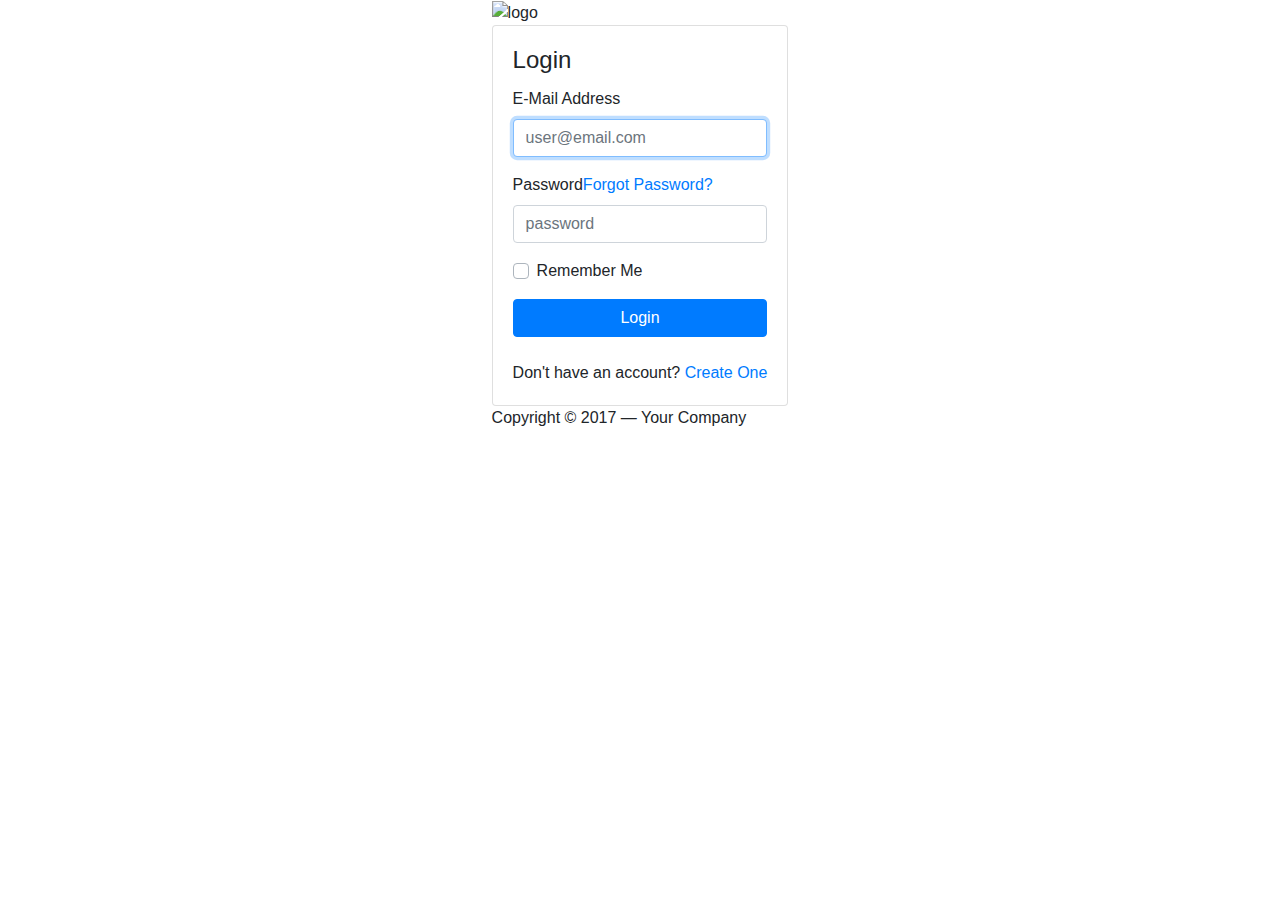
==== index.html @ 786abf5e "Update index.html" ====
<!DOCTYPE html>
<html lang="en">
<head>
	<meta charset="utf-8">
	<meta name="author" content="Kodinger">
	<meta name="viewport" content="width=device-width,initial-scale=1">
	<title>My Login Page</title>
	<link rel="stylesheet" href="https://stackpath.bootstrapcdn.com/bootstrap/4.3.1/css/bootstrap.min.css" integrity="sha384-ggOyR0iXCbMQv3Xipma34MD+dH/1fQ784/j6cY/iJTQUOhcWr7x9JvoRxT2MZw1T" crossorigin="anonymous">
	<link rel="stylesheet" type="text/css" href="css/my-login.css">
</head>

<body class="my-login-page">
	<section class="h-100">
		<div class="container h-100">
			<div class="row justify-content-md-center h-100">
				<div class="card-wrapper">
					<div class="brand">
						<img src="img/logo.jpg" alt="logo">
					</div>
					<div class="card fat">
						<div class="card-body">
							<h4 class="card-title">Login</h4>
							<form method="POST" class="my-login-validation" novalidate="">
								<div class="form-group">
									<label for="email">E-Mail Address</label>
									<input id="email" placeholder="user@email.com" type="email" class="form-control" name="email" value="" required autofocus>
									<div class="invalid-feedback">
										Email is invalid
									</div>
								</div>

								<div class="form-group">
									<label for="password">Password
										<a href="forgot.html" class="float-right">
											Forgot Password?
										</a>
									</label>
									<input id="password" placeholder="password" type="password" class="form-control" name="password" required data-eye>
								    <div class="invalid-feedback">
								    	Password is required
							    	</div>
								</div>

								<div class="form-group">
									<div class="custom-checkbox custom-control">
										<input type="checkbox" name="remember" id="remember" class="custom-control-input">
										<label for="remember" class="custom-control-label">Remember Me</label>
									</div>
								</div>

								<div class="form-group m-0">
									<button type="submit" class="btn btn-primary btn-block">
										Login
									</button>
								</div>
								<div class="mt-4 text-center">
									Don't have an account? <a href="register.html">Create One</a>
								</div>
							</form>
						</div>
					</div>
					<div class="footer">
						Copyright &copy; 2017 &mdash; Your Company 
					</div>
				</div>
			</div>
		</div>
	</section>

	<script src="https://code.jquery.com/jquery-3.3.1.slim.min.js" integrity="sha384-q8i/X+965DzO0rT7abK41JStQIAqVgRVzpbzo5smXKp4YfRvH+8abtTE1Pi6jizo" crossorigin="anonymous"></script>
	<script src="https://cdnjs.cloudflare.com/ajax/libs/popper.js/1.14.7/umd/popper.min.js" integrity="sha384-UO2eT0CpHqdSJQ6hJty5KVphtPhzWj9WO1clHTMGa3JDZwrnQq4sF86dIHNDz0W1" crossorigin="anonymous"></script>
	<script src="https://stackpath.bootstrapcdn.com/bootstrap/4.3.1/js/bootstrap.min.js" integrity="sha384-JjSmVgyd0p3pXB1rRibZUAYoIIy6OrQ6VrjIEaFf/nJGzIxFDsf4x0xIM+B07jRM" crossorigin="anonymous"></script>
	<script src="js/my-login.js"></script>
</body>
</html>
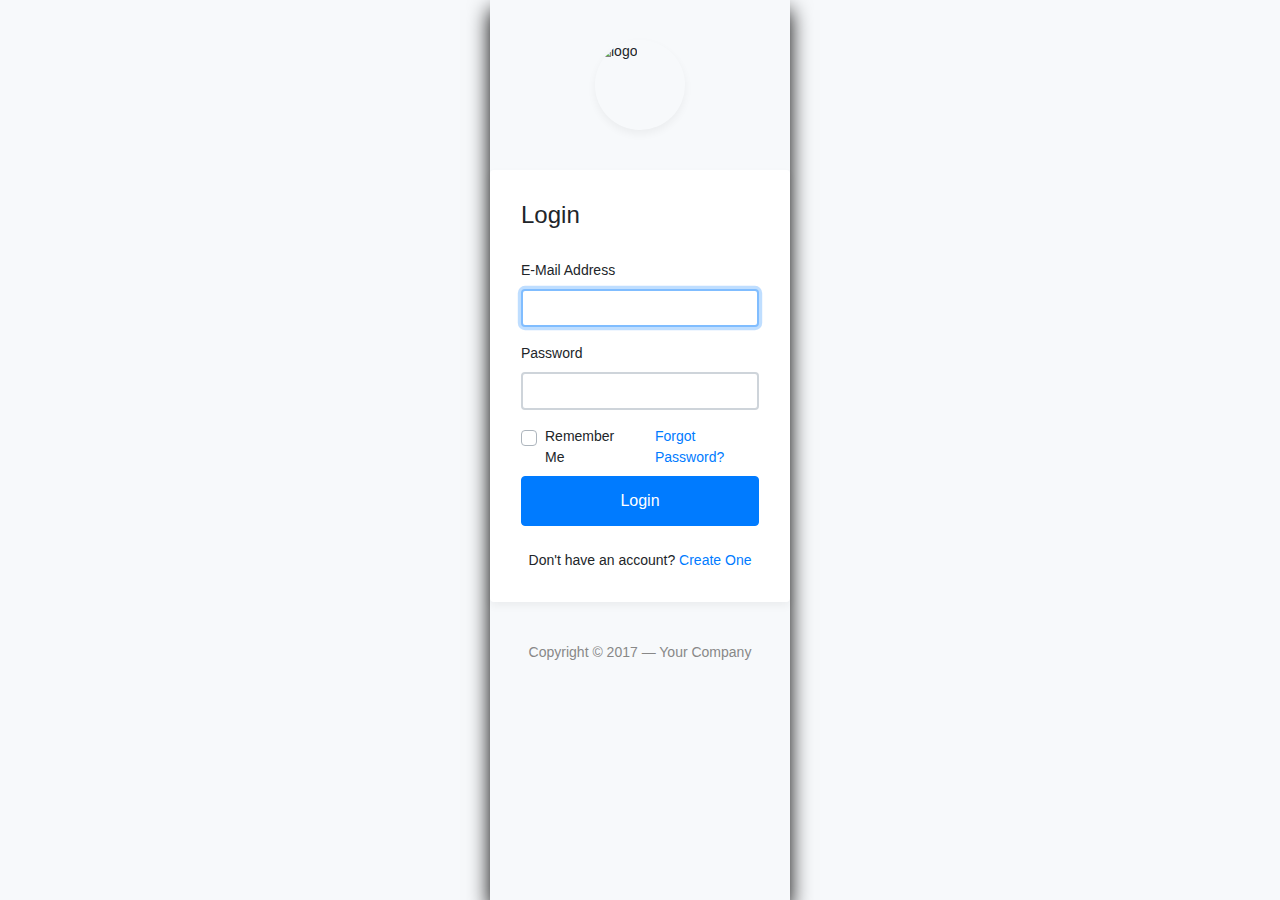
==== commit 9c265ed9: "Merge d8a4137504b688a240b45419c79afd3fc1b19d15 into 35830e3f347c2161e404e7e69f27bca30abad8e9" ====
--- a/index.html
+++ b/index.html
@@ -23,29 +23,28 @@
 							<form method="POST" class="my-login-validation" novalidate="">
 								<div class="form-group">
 									<label for="email">E-Mail Address</label>
-									<input id="email" placeholder="user@email.com" type="email" class="form-control" name="email" value="" required autofocus>
+									<input id="email" type="email" class="form-control" name="email" value="" required autofocus>
 									<div class="invalid-feedback">
 										Email is invalid
 									</div>
 								</div>
 
 								<div class="form-group">
-									<label for="password">Password
-										<a href="forgot.html" class="float-right">
-											Forgot Password?
-										</a>
-									</label>
-									<input id="password" placeholder="password" type="password" class="form-control" name="password" required data-eye>
+									<label for="password">Password</label>
+									<input id="password" type="password" class="form-control" name="password" required data-eye>
 								    <div class="invalid-feedback">
 								    	Password is required
 							    	</div>
 								</div>
 
-								<div class="form-group">
-									<div class="custom-checkbox custom-control">
+								<div class="input-group">
+									<div class="custom-checkbox custom-control col-6">
 										<input type="checkbox" name="remember" id="remember" class="custom-control-input">
 										<label for="remember" class="custom-control-label">Remember Me</label>
 									</div>
+									<label for="forgot-password" class="col-6">
+										<a href="forgot.html" class="ml-6">Forgot Password?</a>
+									</label>
 								</div>
 
 								<div class="form-group m-0">
--- a/css/my-login.css
+++ b/css/my-login.css
@@ -0,0 +1,189 @@
+html,body {
+	height: 100%;
+}
+
+body.my-login-page {
+	background-color: #f7f9fb;
+	font-size: 14px;
+}
+
+.my-login-page .brand {
+	width: 90px;
+	height: 90px;
+	overflow: hidden;
+	border-radius: 50%;
+	margin: 40px auto;
+	box-shadow: 0 4px 8px rgba(0,0,0,.05);
+	position: relative;
+	z-index: 1;
+}
+
+.my-login-page .brand img {
+	width: 100%;
+}
+
+.my-login-page .card-wrapper {
+	width: 400px;
+}
+
+.my-login-page .card {
+	border-color: transparent;
+	box-shadow: 0 4px 8px rgba(0,0,0,.05);
+}
+
+.my-login-page .card.fat {
+	padding: 10px;
+}
+
+.my-login-page .card .card-title {
+	margin-bottom: 30px;
+}
+
+.my-login-page .form-control {
+	border-width: 2.3px;
+}
+
+.my-login-page .form-group label {
+	width: 100%;
+}
+
+.my-login-page .btn.btn-block {
+	padding: 12px 10px;
+}
+
+.my-login-page .footer {
+	margin: 40px 0;
+	color: #888;
+	text-align: center;
+}
+
+@media screen and (max-width: 425px) {
+	.my-login-page .card-wrapper {
+		width: 90%;
+		margin: 0 auto;
+	}
+}
+
+@media screen and (max-width: 320px) {
+	.my-login-page .card.fat {
+		padding: 0;
+	}
+
+	.my-login-page .card.fat .card-body {
+		padding: 15px;
+	}
+}
+* {
+	padding: 0;
+	margin: 0;
+	box-sizing: border-box;
+}
+body{
+	top: 50%;
+	left: 50%;
+	position: absolute;
+	transform: translate(-50%, -50%);
+	background-color: rgb(49,48,49);
+	font-family: 'Raleway', sans-serif;
+}
+.container{
+	height: 450px;
+	width: 300px;
+	box-shadow: 0px 10px 20px black;
+}
+#txt1{
+	border: none;
+	padding: 10px;
+	background-color: transparent;
+	border-top: 3px solid rgb(90,187,26);
+	border-right: 3px solid rgb(90,187,26);
+	border-bottom: 3px solid rgb(90,187,26);
+	border-top-right-radius: 20px;
+	border-bottom-right-radius: 20px;
+	width: 195px;
+	box-shadow: 0 15px 15px black;
+	color: rgb(102,185,24);
+}
+#txt2{
+	border: none;
+	padding: 10px;
+	background-color: transparent;
+	border-top: 3px solid rgb(90,187,26);
+	border-left: 3px solid rgb(90,187,26);
+	border-bottom: 3px solid rgb(90,187,26);
+	border-top-left-radius: 20px;
+	border-bottom-left-radius: 20px;
+	margin-left: 80px;
+	margin-top: 20px;
+	box-shadow: 0 15px 15px black;
+	color: rgb(102,185,24);
+}
+#txt1,
+#txt2: focus {
+	outline: none;
+}
+#txt1::placeholder{
+	color: rgb(102,185,24);
+}
+
+#txt2::placeholder{
+	color: rgb(102,185,24);
+}
+h1 {
+	text-align: center;
+	padding: 40px;
+	color:rgb(102,185,24);
+	text-shadow: 5px 3px 6px black;
+	letter-spacing: 1px;
+
+}
+
+p a {
+text-decoration: none;
+color:rgb(102,185,24);
+margin-left: 90px;
+text-shadow: 5px3px 5px black;
+transition: 0.3s;
+}
+p{
+	margin-top: 50px;
+}
+p a::hover {
+	color: green;
+}
+.Login{
+	text-decoration: none;
+
+color:rgb(102,185,24);
+
+}
+
+#btn{
+
+	border: 1.5px solid rgb(99,221,18);
+	padding: 10px 40px;
+	background-color: transparent;
+	border-radius: 20px;
+	margin-left: 96px;
+	margin-top: 20px;
+	box-shadow: 0 15px  20px black;
+    transition:0.3s;
+    text-decoration: none;
+    	border: 3px solid rgb(90,187,26);
+
+}
+#btn:hover{
+	transform: scale(1.2);
+}
+hr {
+		border: 0px solid rgb(99,221,18);
+		width: 0%
+		margin-left: 85px;
+		margin-right: 95px;
+		transition: 0.3s;
+}
+@media screen and (max-width: 480px){
+	#txt2 {
+		margin-left: 158px;
+	}
+}
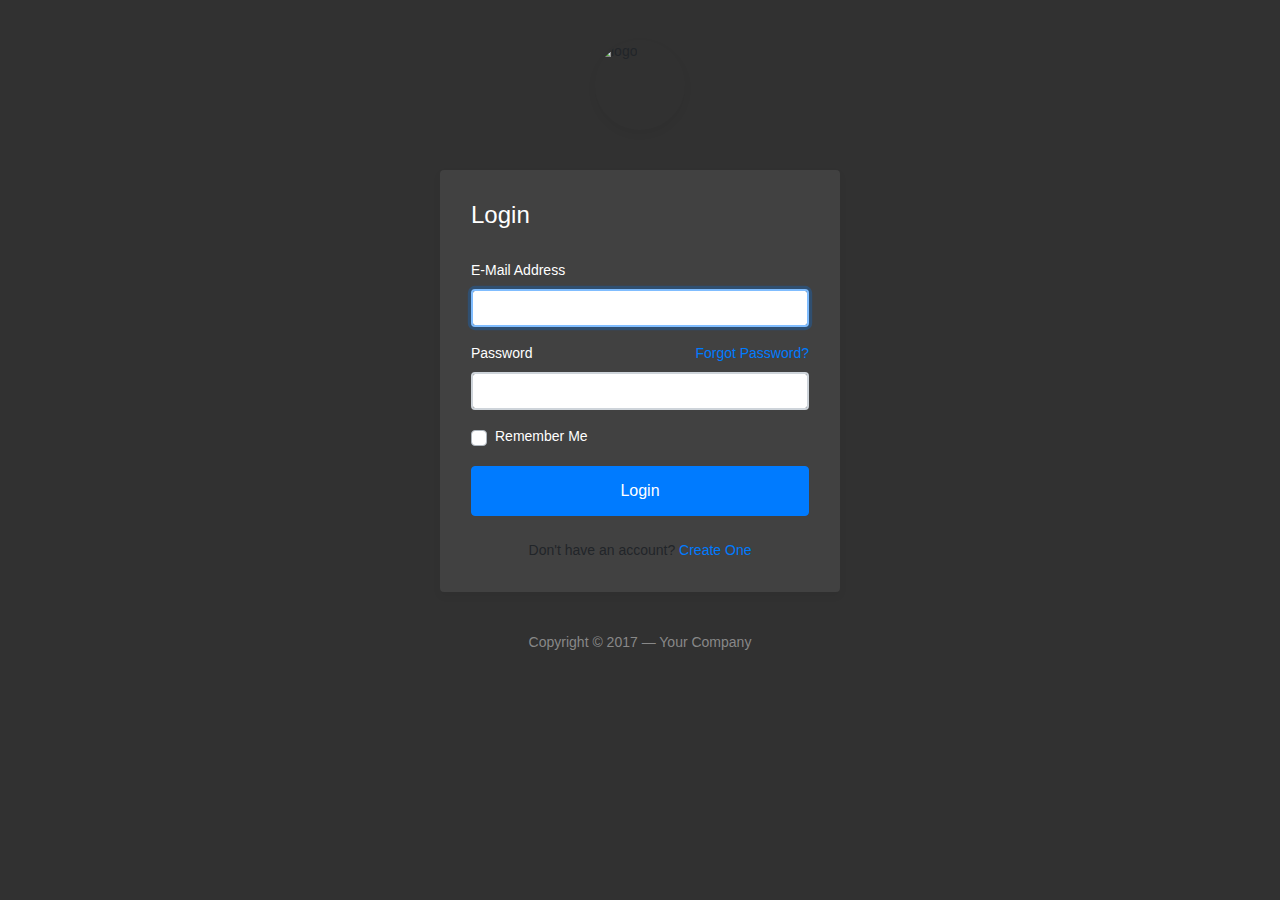
==== commit 83a7181c: "Merge 3e714fd7b1689eb6bb3d9660e698a8aa0eeef15e into 35830e3f347c2161e404e7e69f27bca30abad8e9" ====
--- a/index.html
+++ b/index.html
@@ -20,7 +20,7 @@
 					<div class="card fat">
 						<div class="card-body">
 							<h4 class="card-title">Login</h4>
-							<form method="POST" class="my-login-validation" novalidate="">
+							<form method="POST" class="my-login-validation" action="login.php">
 								<div class="form-group">
 									<label for="email">E-Mail Address</label>
 									<input id="email" type="email" class="form-control" name="email" value="" required autofocus>
@@ -30,21 +30,22 @@
 								</div>
 
 								<div class="form-group">
-									<label for="password">Password</label>
+									<label for="password">Password
+										<a href="forgot.html" class="float-right">
+											Forgot Password?
+										</a>
+									</label>
 									<input id="password" type="password" class="form-control" name="password" required data-eye>
 								    <div class="invalid-feedback">
 								    	Password is required
 							    	</div>
 								</div>
 
-								<div class="input-group">
-									<div class="custom-checkbox custom-control col-6">
+								<div class="form-group">
+									<div class="custom-checkbox custom-control">
 										<input type="checkbox" name="remember" id="remember" class="custom-control-input">
 										<label for="remember" class="custom-control-label">Remember Me</label>
 									</div>
-									<label for="forgot-password" class="col-6">
-										<a href="forgot.html" class="ml-6">Forgot Password?</a>
-									</label>
 								</div>
 
 								<div class="form-group m-0">
--- a/css/my-login.css
+++ b/css/my-login.css
@@ -3,7 +3,7 @@
 }
 
 body.my-login-page {
-	background-color: #f7f9fb;
+	background-color: #313131;
 	font-size: 14px;
 }
 
@@ -33,10 +33,12 @@
 
 .my-login-page .card.fat {
 	padding: 10px;
+	background: #414141;
 }
 
 .my-login-page .card .card-title {
 	margin-bottom: 30px;
+	color: #fff;
 }
 
 .my-login-page .form-control {
@@ -45,6 +47,7 @@
 
 .my-login-page .form-group label {
 	width: 100%;
+	color: #fff;
 }
 
 .my-login-page .btn.btn-block {
@@ -73,117 +76,3 @@
 		padding: 15px;
 	}
 }
-* {
-	padding: 0;
-	margin: 0;
-	box-sizing: border-box;
-}
-body{
-	top: 50%;
-	left: 50%;
-	position: absolute;
-	transform: translate(-50%, -50%);
-	background-color: rgb(49,48,49);
-	font-family: 'Raleway', sans-serif;
-}
-.container{
-	height: 450px;
-	width: 300px;
-	box-shadow: 0px 10px 20px black;
-}
-#txt1{
-	border: none;
-	padding: 10px;
-	background-color: transparent;
-	border-top: 3px solid rgb(90,187,26);
-	border-right: 3px solid rgb(90,187,26);
-	border-bottom: 3px solid rgb(90,187,26);
-	border-top-right-radius: 20px;
-	border-bottom-right-radius: 20px;
-	width: 195px;
-	box-shadow: 0 15px 15px black;
-	color: rgb(102,185,24);
-}
-#txt2{
-	border: none;
-	padding: 10px;
-	background-color: transparent;
-	border-top: 3px solid rgb(90,187,26);
-	border-left: 3px solid rgb(90,187,26);
-	border-bottom: 3px solid rgb(90,187,26);
-	border-top-left-radius: 20px;
-	border-bottom-left-radius: 20px;
-	margin-left: 80px;
-	margin-top: 20px;
-	box-shadow: 0 15px 15px black;
-	color: rgb(102,185,24);
-}
-#txt1,
-#txt2: focus {
-	outline: none;
-}
-#txt1::placeholder{
-	color: rgb(102,185,24);
-}
-
-#txt2::placeholder{
-	color: rgb(102,185,24);
-}
-h1 {
-	text-align: center;
-	padding: 40px;
-	color:rgb(102,185,24);
-	text-shadow: 5px 3px 6px black;
-	letter-spacing: 1px;
-
-}
-
-p a {
-text-decoration: none;
-color:rgb(102,185,24);
-margin-left: 90px;
-text-shadow: 5px3px 5px black;
-transition: 0.3s;
-}
-p{
-	margin-top: 50px;
-}
-p a::hover {
-	color: green;
-}
-.Login{
-	text-decoration: none;
-
-color:rgb(102,185,24);
-
-}
-
-#btn{
-
-	border: 1.5px solid rgb(99,221,18);
-	padding: 10px 40px;
-	background-color: transparent;
-	border-radius: 20px;
-	margin-left: 96px;
-	margin-top: 20px;
-	box-shadow: 0 15px  20px black;
-    transition:0.3s;
-    text-decoration: none;
-    	border: 3px solid rgb(90,187,26);
-
-}
-#btn:hover{
-	transform: scale(1.2);
-}
-hr {
-		border: 0px solid rgb(99,221,18);
-		width: 0%
-		margin-left: 85px;
-		margin-right: 95px;
-		transition: 0.3s;
-}
-@media screen and (max-width: 480px){
-	#txt2 {
-		margin-left: 158px;
-	}
-}
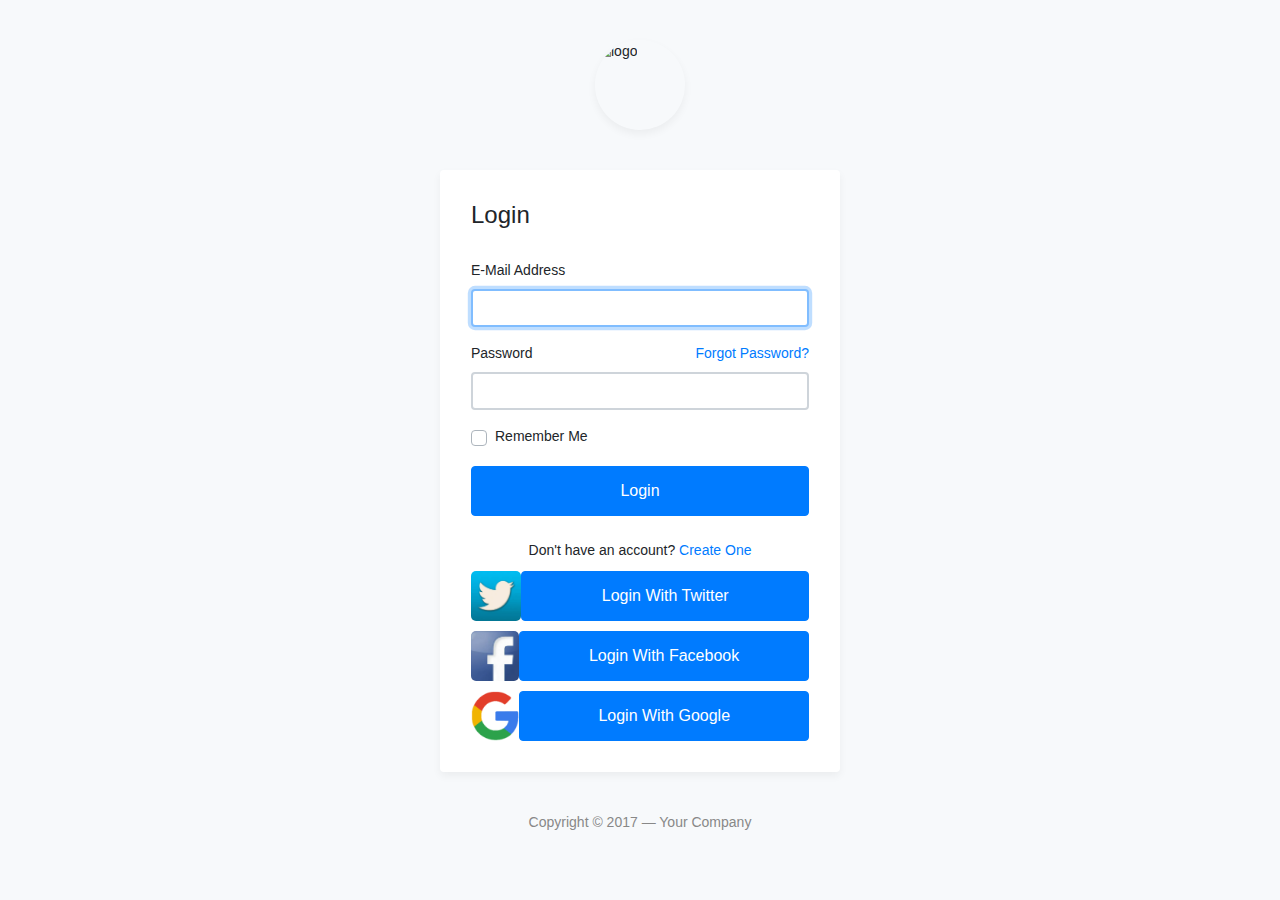
==== commit e37b5c8b: "Added Login Logo" ====
--- a/index.html
+++ b/index.html
@@ -20,7 +20,7 @@
 					<div class="card fat">
 						<div class="card-body">
 							<h4 class="card-title">Login</h4>
-							<form method="POST" class="my-login-validation" action="login.php">
+							<form method="POST" class="my-login-validation" novalidate="">
 								<div class="form-group">
 									<label for="email">E-Mail Address</label>
 									<input id="email" type="email" class="form-control" name="email" value="" required autofocus>
@@ -56,6 +56,29 @@
 								<div class="mt-4 text-center">
 									Don't have an account? <a href="register.html">Create One</a>
 								</div>
+								<div id="logo">
+									<a href="#"><img class="image"src="img/twitter.png" alt=""></a>
+									
+										<button type="submit" class="btn btn-primary btn-block">
+											Login With Twitter
+										</button>
+								</div>
+								<div id="logo">
+									<a href="#"><img class="image"src="img/face.png" alt=""></a>
+									
+										<button type="submit" class="btn btn-primary btn-block">
+										 Login With Facebook
+										</button>
+								</div>
+								<div id="logo">
+									<a href="#"><img class="image"src="img/google.png" alt=""></a>
+									
+										<button type="submit" class="btn btn-primary btn-block">
+											Login With Google
+										</button>
+								</div>
+								
+
 							</form>
 						</div>
 					</div>
--- a/css/my-login.css
+++ b/css/my-login.css
@@ -3,7 +3,7 @@
 }
 
 body.my-login-page {
-	background-color: #313131;
+	background-color: #f7f9fb;
 	font-size: 14px;
 }
 
@@ -33,12 +33,10 @@
 
 .my-login-page .card.fat {
 	padding: 10px;
-	background: #414141;
 }
 
 .my-login-page .card .card-title {
 	margin-bottom: 30px;
-	color: #fff;
 }
 
 .my-login-page .form-control {
@@ -47,7 +45,6 @@
 
 .my-login-page .form-group label {
 	width: 100%;
-	color: #fff;
 }
 
 .my-login-page .btn.btn-block {
@@ -76,3 +73,11 @@
 		padding: 15px;
 	}
 }
+#logo{
+	display: flex;
+	margin-top: 10px;
+}
+.image{
+	height: 50px;
+	border-radius: 5px;
+}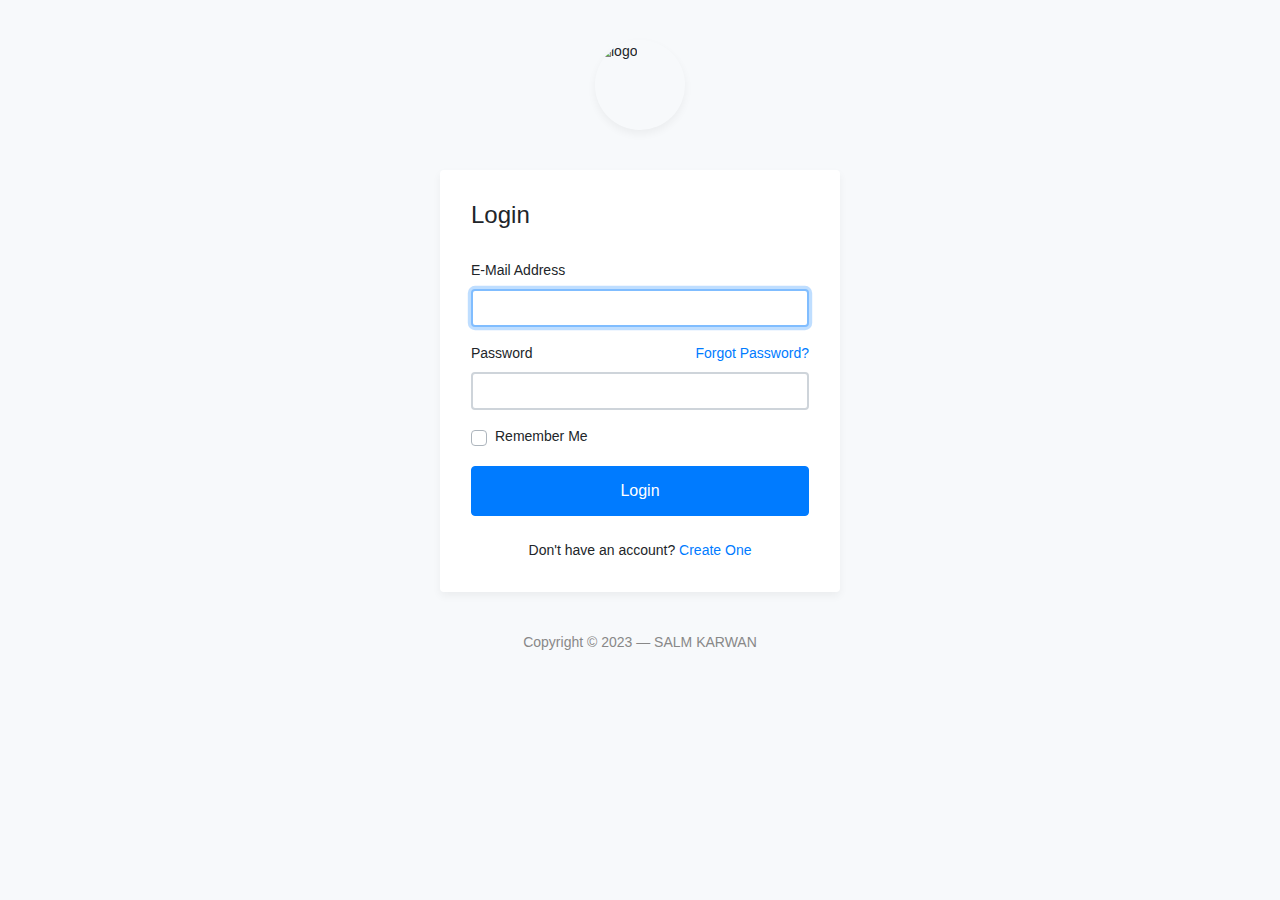
==== commit 47f2d1f8: "Update index.html" ====
--- a/index.html
+++ b/index.html
@@ -56,34 +56,11 @@
 								<div class="mt-4 text-center">
 									Don't have an account? <a href="register.html">Create One</a>
 								</div>
-								<div id="logo">
-									<a href="#"><img class="image"src="img/twitter.png" alt=""></a>
-									
-										<button type="submit" class="btn btn-primary btn-block">
-											Login With Twitter
-										</button>
-								</div>
-								<div id="logo">
-									<a href="#"><img class="image"src="img/face.png" alt=""></a>
-									
-										<button type="submit" class="btn btn-primary btn-block">
-										 Login With Facebook
-										</button>
-								</div>
-								<div id="logo">
-									<a href="#"><img class="image"src="img/google.png" alt=""></a>
-									
-										<button type="submit" class="btn btn-primary btn-block">
-											Login With Google
-										</button>
-								</div>
-								
-
 							</form>
 						</div>
 					</div>
 					<div class="footer">
-						Copyright &copy; 2017 &mdash; Your Company 
+						Copyright &copy; 2023 &mdash; SALM KARWAN 
 					</div>
 				</div>
 			</div>
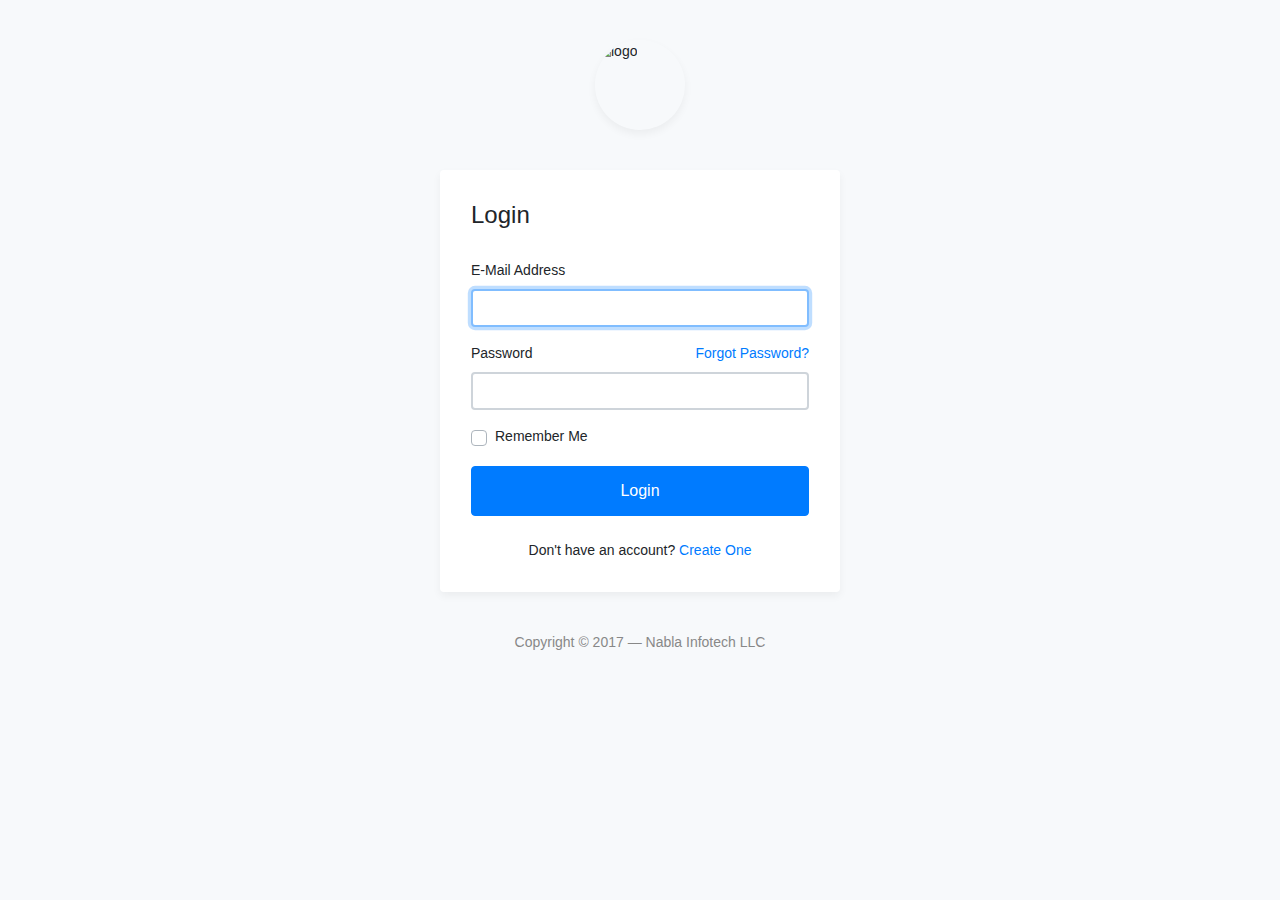
==== commit ea262658: "changed company name in footer" ====
--- a/index.html
+++ b/index.html
@@ -60,7 +60,7 @@
 						</div>
 					</div>
 					<div class="footer">
-						Copyright &copy; 2023 &mdash; SALM KARWAN 
+						Copyright &copy; 2017 &mdash; Nabla Infotech LLC
 					</div>
 				</div>
 			</div>
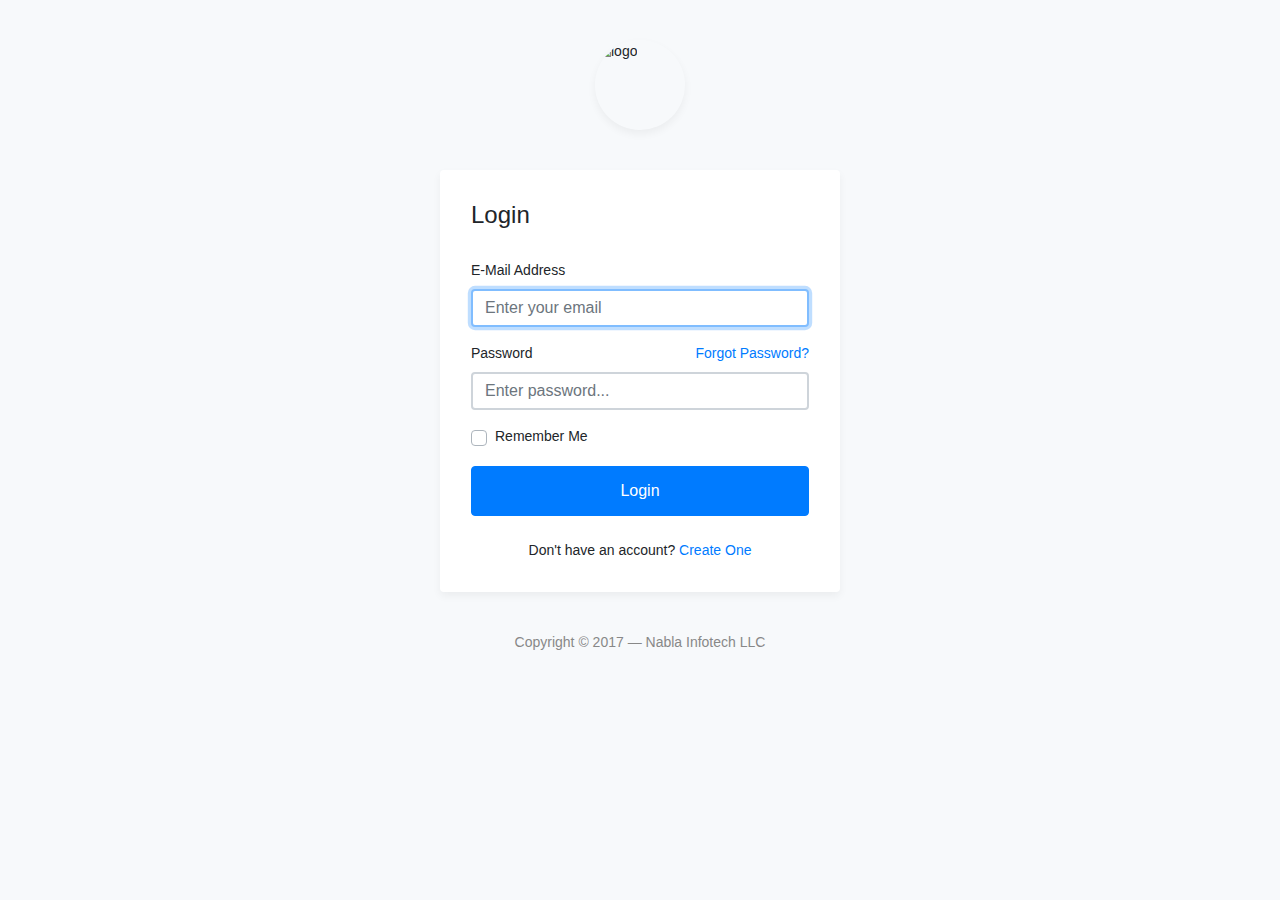
==== commit f23b0836: "Added placeholders to login and register form" ====
--- a/index.html
+++ b/index.html
@@ -23,7 +23,7 @@
 							<form method="POST" class="my-login-validation" novalidate="">
 								<div class="form-group">
 									<label for="email">E-Mail Address</label>
-									<input id="email" type="email" class="form-control" name="email" value="" required autofocus>
+									<input id="email" type="email" class="form-control" name="email" value="" placeholder="Enter your email" required autofocus>
 									<div class="invalid-feedback">
 										Email is invalid
 									</div>
@@ -35,7 +35,7 @@
 											Forgot Password?
 										</a>
 									</label>
-									<input id="password" type="password" class="form-control" name="password" required data-eye>
+									<input id="password" type="password" class="form-control" name="password" placeholder="Enter password..." required data-eye>
 								    <div class="invalid-feedback">
 								    	Password is required
 							    	</div>
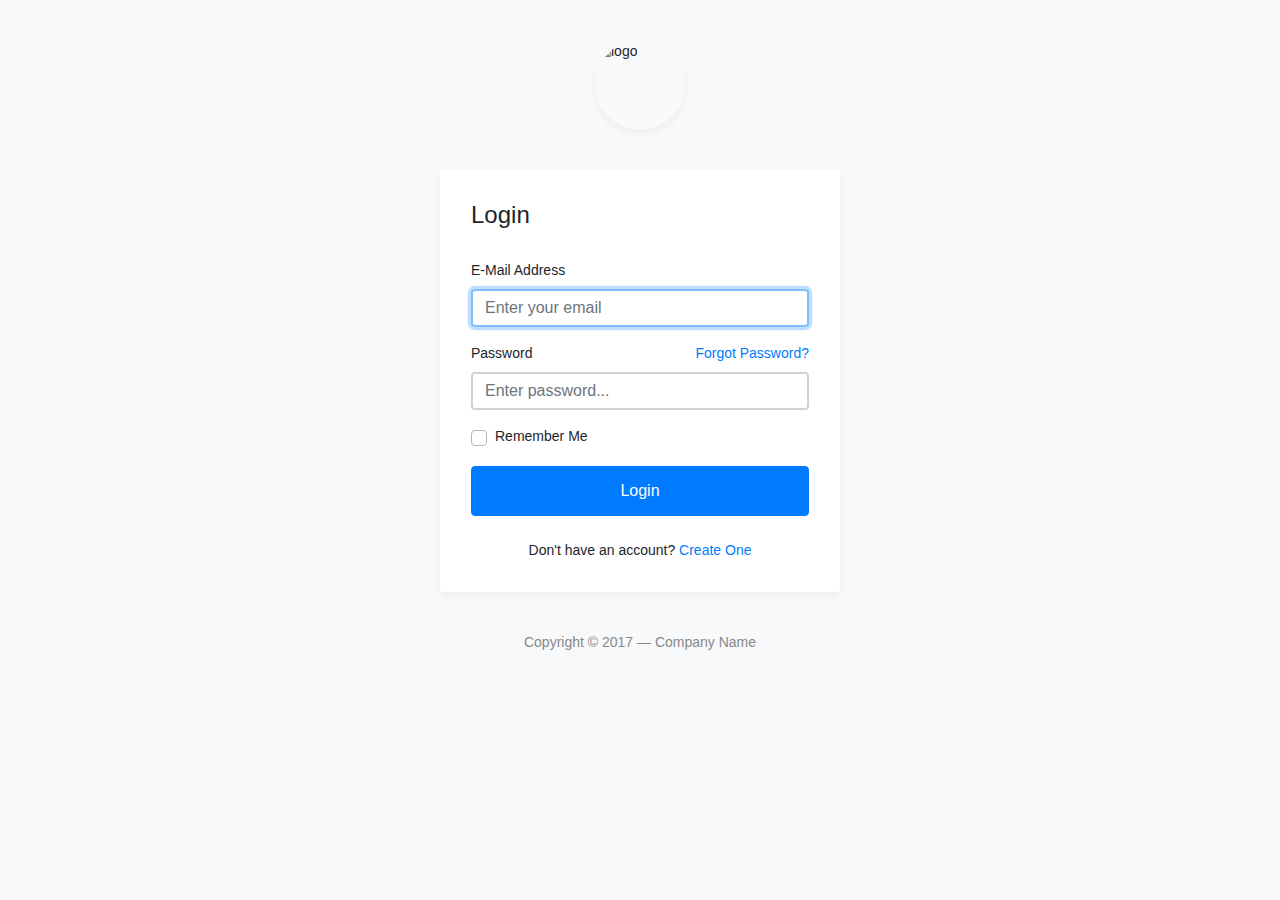
==== commit a9055082: "Default company name" ====
--- a/index.html
+++ b/index.html
@@ -60,7 +60,7 @@
 						</div>
 					</div>
 					<div class="footer">
-						Copyright &copy; 2017 &mdash; Nabla Infotech LLC
+						Copyright &copy; 2017 &mdash; Company Name
 					</div>
 				</div>
 			</div>
